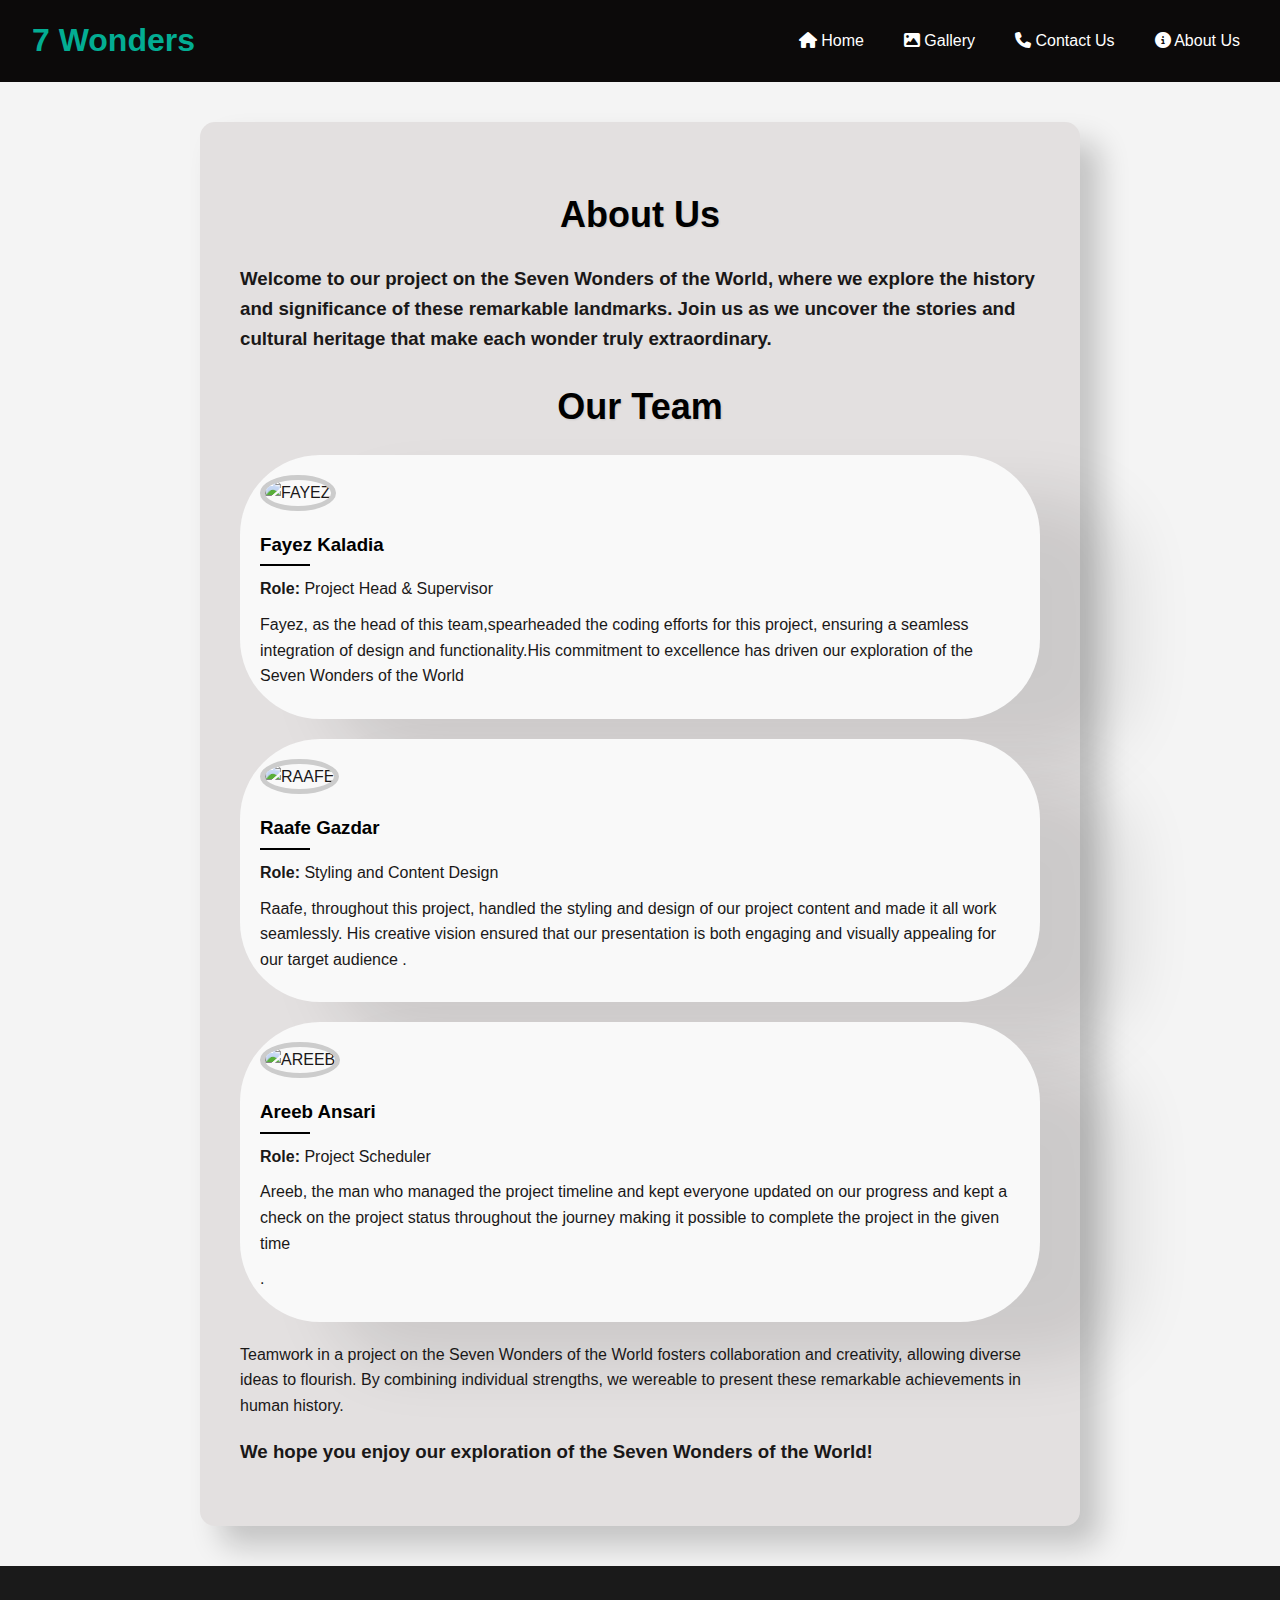
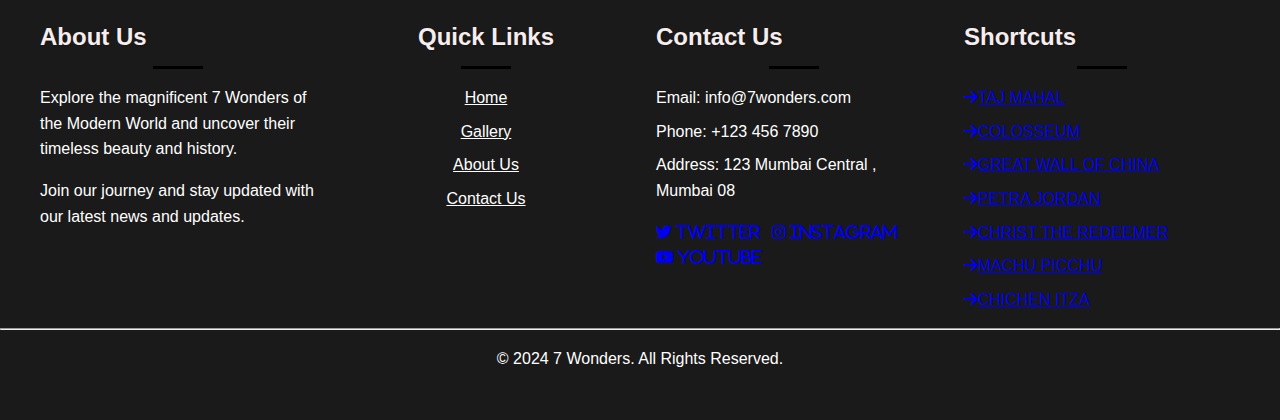
==== About Us.html @ 769752ef "added index.html" ====
<!DOCTYPE html>
<html lang="en">
<head>
    <meta charset="UTF-8">
    <meta name="viewport" content="width=device-width, initial-scale=1.0">
    <title>About Us</title>
    <link rel="stylesheet" href="Style.css">
    <link rel="stylesheet" href="https://cdnjs.cloudflare.com/ajax/libs/font-awesome/6.1.1/css/all.min.css">
    <style>
    .navbar {
    height: 50px;
    background-color: #0C0A0A;
    display: flex;
    justify-content: space-between;
    align-items: center;
    padding: 1rem 2rem;
    transition: background-color 0.3s ease;
    }

        body {
            font-family: 'Arial', sans-serif;
            background-color: #f4f4f4;
            color: #1a1818;
            line-height: 1.6;
            margin: 0;
            padding: 0;
        }

        .container {
            background: #e3e0e0;
            padding: 40px;
            border-radius: 15px;
            box-shadow: 20px 20px 30px rgba(0, 0, 0, 0.2);
            width: 80%;
            max-width: 800px;
            margin: 40px auto;
            transition: transform 0.3s, box-shadow 0.3s;
        }

        .container:hover {
            transform: translateY(-50px);
            box-shadow: 40px 32px 40px rgba(0, 0, 0, 0.3);
        }

        h1 {
            text-align: center;
            margin-bottom: 20px;
            font-size: 36px;
            font-weight: bold;
            color: #000;
            text-shadow: 1px 1px 2px rgba(0, 0, 0, 0.1);
        }

        h2 {
            color: #f7eded;
            margin-top: 20px;
            position: relative;
        }

        h2::after {
            content: '';
            display: block;
            height: 3px;
            background: #000;
            width: 50px;
            margin: 10px auto;
            transition: width 0.4s ease;
        }

        h2:hover::after {
            width: 100px;
        }

        .img
        {
            width: 300px;
            height: 300px;
            border-radius: 50%;
            border: 5px solid #ccc;
        }
        .team-member {
            margin-bottom: 20px;
            background-color: #f9f9f9;
            padding: 20px;
            border-radius: 80px;
            box-shadow: 90px 40px 65px rgba(0, 0, 0, 0.1);
            transition: transform 0.3s, box-shadow 0.3s;
        }

        .team-member:hover {
            transform: translateY(-30px);
            box-shadow: 0px 8px 30px rgba(0, 0, 0, 0.2);
        }

        .team-member h3 {
            margin-bottom: 10px;
            color: #000;
            position: relative;
        }

        .team-member h3::after {
            content: '';
            display: block;
            height: 2px;
            background: #000;
            width: 50px;
            margin-top: 5px;
        }

        .team-member p {
            margin: 10px 0;
        }

        @media (max-width: 600px) {
            .container {
                padding: 20px;
            }

            h1 {
                font-size: 28px;
            }

            h2 {
                font-size: 22px;
            }
        }
    </style>
</head>
<body>
    <nav class="navbar">
        <div class="logo">7 Wonders</div>
        <ul class="nav-links">
            <li><a href="index.html"><i class="fa-solid fa-house"></i> Home</a></li>
            <li><a href="Gallery.html"><i class="fa-solid fa-image"></i> Gallery</a></li>
            <li><a href="Contact Us.html"><i class="fa-solid fa-phone"></i> Contact Us</a></li>
            <li><a href="About Us.html"><i class="fa-solid fa-circle-info"></i> About Us</a></li>
        </ul>
    </nav>
    <div class="container">
        <h1>About Us</h1>
        <h3>Welcome to our project on the Seven Wonders of the World, where we explore the history and significance of these remarkable landmarks. Join us as we uncover the stories and cultural heritage that make each wonder truly extraordinary.</h3>

        <center><h1>Our Team</h1></center>
        <div class="team-member">
            <img class="img" src="Images/FAYU.jpg" alt="FAYEZ">
            <h3>Fayez Kaladia</h3>
            <p><strong>Role:</strong> Project Head & Supervisor</p>
            <p>Fayez, as the head of this team,spearheaded the coding efforts for this project, ensuring a seamless integration of design and functionality.His commitment to excellence has driven our exploration of the Seven Wonders of the World</p>
        </div>

        <div class="team-member">
            <img class="img" src="Images/Me.jpg" alt="RAAFE">
            <h3>Raafe Gazdar</h3>
            <p><strong>Role:</strong> Styling and Content Design</p>
            <p>Raafe, throughout this project, handled the styling and design of our project content and made it all work seamlessly. His creative vision ensured that our presentation is both engaging and visually appealing for our target audience .</p>
        </div>

        <div class="team-member">
            <img class="img" src="Images/AREE.jpg" alt="AREEB">
            <h3>Areeb Ansari</h3>
            <p><strong>Role:</strong> Project Scheduler</p>
            <p> Areeb, the man who managed the project timeline and kept everyone updated on our progress and kept a check on the project status throughout the journey making it possible to complete the project in the given time </p>.</p>
        </div>
        <p>Teamwork in a project on the Seven Wonders of the World fosters collaboration and creativity, allowing diverse ideas to flourish. By combining individual strengths, we wereable to present these remarkable achievements in human history.</p>

        <h3>We hope you enjoy our exploration of the Seven Wonders of the World!</h3>
    </div>
    <footer>
        <div class="footer-container">
            <div class="footer-about">
                <h2>About Us</h2>
                <p>Explore the magnificent 7 Wonders of the Modern World and uncover their timeless beauty and history.</p>
                <p>Join our journey and stay updated with our latest news and updates.</p>
            </div>

            <div class="footer-links">
               <center><h2>Quick Links</h2></center>
                <ul>
                    <center>
                    <li><a href="index.html">Home</a></li>
                    <li><a href="Gallery.html">Gallery</a></li>
                    <li><a href="About Us.html">About Us</a></li>
                    <li><a href="Contact Us.html">Contact Us</a></li>
                    </center>
                </ul>
            </div>

            <div class="footer-contact">
                <h2>Contact Us</h2>
                <p>Email: info@7wonders.com</p>
                <p>Phone: +123 456 7890</p>
                <p>Address: 123 Mumbai Central , Mumbai 08</p>
                <div class="social-icons">
                    <a href="https://x.com/tajmahal"><i class="fa-brands fa-twitter"> Twitter</a></i>
                    <a href="https://www.instagram.com/tajmahalindiaofficial/?hl=en"><i class="fa-brands fa-instagram"> Instagram</a></i>
                    <a href="https://www.youtube.com/watch?v=mJCEVIiuiPc"><i class="fa-brands fa-youtube"> Youtube</a></i>
                </div>
            </div>
            
            <div class="footer-newsletter">
                <h2>Shortcuts</h2>
                <p> <a href="taj.html"><i class="fa-solid fa-arrow-right"></i>TAJ MAHAL</a></p>
                <p> <a href="colosseum.html"><i class="fa-solid fa-arrow-right"></i>COLOSSEUM</a></p>
                <p> <a href="gwc.html"><i class="fa-solid fa-arrow-right"></i>GREAT WALL OF CHINA</a></p>
                <p> <a href="petra.html"><i class="fa-solid fa-arrow-right"></i>PETRA JORDAN</a></p>
                <p> <a href="christ.html"><i class="fa-solid fa-arrow-right"></i>CHRIST THE REDEEMER</a></p>
                <p> <a href="machupicchu.html"><i class="fa-solid fa-arrow-right"></i>MACHU PICCHU</a></p>
                <p> <a href="chichen itza.html"><i class="fa-solid fa-arrow-right"></i>CHICHEN ITZA</a></p>
            </div>
        </div><hr>

        <div class="footer-bottom">
          <center> <p>&copy; 2024 7 Wonders. All Rights Reserved.</p></center>
        </div>
    </footer>
</body>
</html>
---- Style.css ----
body, html {
    margin: 0;
    padding: 0;
    font-family: 'Arial', sans-serif;
    box-sizing: border-box;
    background-color: #f4f4f4;
}

header {
    width: 100%;
    background-color: #1a1a1a;
    color: #fff;
    box-shadow: 0 2px 5px rgba(0, 0, 0, 0.2);
}

.navbar {
    background-color: #0C0A0A;
    display: flex;
    justify-content: space-between;
    align-items: center;
    padding: 1rem 2rem;
    transition: background-color 0.3s ease;
}

.logo {
    color: rgb(3, 173, 147);
    font-size: 2rem;
    font-weight: bold;
    animation: slideInLeft 1s ease-out;
}

@keyframes slideInLeft {
    from {
        opacity: 0;
        transform: translateX(-100%);
    }
    to {
        opacity: 1;
        transform: translateX(0);
    }
}

.nav-links {
    list-style: none;
    display: flex;
}

.nav-links li {
    margin-left: 1.5rem;
    position: relative;
}

.nav-links a {
    color: white;
    text-decoration: none;
    font-size: 1rem;
    padding: 0.5rem;
    transition: color 0.3s, background-color 0.3s;
}

.nav-links a:hover {
    color: #1a1a1a;
    background-color: #ff9800;
    border-radius: 5px;
}

.hero {
    text-align: center;
    padding: 4rem 2rem;
    background-color: #000000;
    color: #fff;
    animation: fadeIn 2s ease-in;
}

@keyframes fadeIn {
    from {
        opacity: 0;
    }
    to {
        opacity: 1;
    }
}

.hero h1 {
    font-size: 2.5rem;
    margin-bottom: 1rem;
}

.hero p {
    font-size: 1.2rem;
}

.swiper-container {
    width: 100%;
    height: 500px;
    margin: 2rem 0;
    border-radius: 10px;
    overflow: hidden;
    box-shadow: 0 4px 8px rgba(0, 0, 0, 0.2);
}

.swiper-slide {
    display: flex;
    align-items: center;
    justify-content: center;
}

.swiper-slide img {
    width: 100%;
    height: auto;
    object-fit: cover;
}

.swiper-pagination-bullet-active {
    background: #ff9800;
}
.swiper-container {
    width: 100%;
    height: 750px; /* Set the desired height for the slider */
    margin: 2rem 0;
    border-radius: 10px;
    overflow: hidden;
    box-shadow: 0 4px 8px rgba(0, 0, 0, 0.2);
}

.swiper-slide {
    display: flex;
    align-items: center;
    justify-content: center;
    position: relative;
    width: 100%;
    height: 100%;
}

.swiper-slide img {
    width: 100%;
    height: 100%;
    object-fit: cover; /* Ensures the image covers the container without distortion */
}
/* Footer Styling */
footer {
    background-color: #1a1a1a;
    color: #fff;
    padding: 2rem 0;
    position: relative;
    overflow: hidden;
}

.footer-container {
    display: grid;
    grid-template-columns: repeat(auto-fit, minmax(250px, 1fr));
    gap: 2rem;
    max-width: 1200px;
    margin: 0 auto;
    padding: 0 1rem;
}

.footer-container div {
    position: relative;
}

.footer-about,
.footer-links,
.footer-contact,
.footer-newsletter {
    animation: fadeInUp 1s ease-in-out;
}

@keyframes fadeInUp {
    from {
        opacity: 0;
        transform: translateY(20px);
    }
    to {
        opacity: 1;
        transform: translateY(0);
    }
}

.footer-about h2,
.footer-links h2,
.footer-contact h2,
.footer-newsletter h2 {
    font-size: 1.5rem;
    margin-bottom: 1rem;
}

.footer-links ul {
    list-style: none;
    padding: 0;
}

.footer-links ul li {
    margin: 0.5rem 0;
}

.footer-links ul li a {
    color: #fff;
    transition: color 0.3s;
}

.footer-links ul li a:hover {
    color: #ff9800;
}

.footer-contact p,
.footer-newsletter p {
    margin: 0.5rem 0;
}

.social-icons {
    margin-top: 1rem;
}

.social-icons a {
    display: inline-block;
    margin-right: 0.5rem;
    transition: transform 0.3s;
}

.social-icons a img {
    width: 24px;
    height: 24px;
}
.info-box {
    background: linear-gradient(135deg, #ffffff, #f0f0f0);
    border: 1px solid #ddd;
    border-radius: 12px;
    padding: 2rem;
    margin: 2rem auto;
    max-width: 1200px;
    box-shadow: 0 6px 12px rgba(0, 0, 0, 0.1);
    position: relative;
    overflow: hidden;
    text-align: center;
}

.info-box::before {
    content: '';
    position: absolute;
    top: -10%;
    left: -10%;
    width: 120%;
    height: 120%;
    background: rgba(0, 0, 0, 0.05);
    border-radius: 50%;
    z-index: 0;
    transform: rotate(-30deg);
}

.info-box h2 {
    font-size: 2.5rem;
    color: #333;
    margin-bottom: 1.5rem;
    position: relative;
    z-index: 1;
}

.info-box p {
    font-size: 1.1rem;
    line-height: 1.8;
    color: #666;
    margin-bottom: 1.5rem;
    position: relative;
    z-index: 1;
}

.info-box ul {
    list-style-type: none;
    padding: 0;
    margin: 0;
    position: relative;
    z-index: 1;
}

.info-box ul li {
    margin-bottom: 1.5rem;
    background: #fff;
    padding: 1rem;
    border-radius: 8px;
    box-shadow: 0 2px 6px rgba(0, 0, 0, 0.1);
    transition: transform 0.3s, box-shadow 0.3s;
}

.info-box ul li:hover {
    transform: translateY(-5px);
    box-shadow: 0 4px 8px rgba(0, 0, 0, 0.2);
}

.info-box ul li strong {
    display: block;
    font-size: 1.3rem;
    color: #333;
    margin-bottom: 0.5rem;
}

.hero {
    background: url('https://example.com/hero-background.jpg') no-repeat center center/cover;
    background-color: #0c0a0a;
    color: #f8f4f4;
    padding: 4rem 2rem;
    text-align: center;
}

.hero-content h1 {
    font-size: 3rem;
    margin-bottom: 1rem;
}

.hero-content p {
    font-size: 1.25rem;
    margin-bottom: 2rem;
}

.btn-primary {
    background-color: #dfb019;
    color: #d6d0d0;
    padding: 0.75rem 1.5rem;
    text-decoration: none;
    border-radius: 5px;
    font-size: 1rem;
    transition: background-color 0.3s;
}

.btn-primary:hover {
    background-color: #7272f5;
}

.featured {
    padding: 2rem;
    text-align: center;
}

.featured-container {
    display: flex;
    flex-wrap: wrap;
    gap: 1.5rem;
    justify-content: center;
}

.featured-item {
    background: #fff;
    border-radius: 8px;
    box-shadow: 0 4px 8px rgba(0, 0, 0, 0.1);
    overflow: hidden;
    width: 300px;
    text-align: left;
}

.featured-item img {
    width: 100%;
    height: auto;
}

.featured-item h3 {
    font-size: 1.5rem;
    margin: 0.5rem 1rem;
}

.featured-item p {
    margin: 0 1rem 1rem;
}

.map {
    padding: 2rem;
    text-align: center;
}

.map iframe {
    border: none;
}

.infographic {
    padding: 4rem 2rem;
    background-color: #f5f5f5;
    text-align: center;
}

.infographic-content {
    display: flex;
    justify-content: center;
    gap: 2rem;
}

.stat {
    background: #497a00ba;
    color: #fff;
    padding: 2rem;
    border-radius: 8px;
    box-shadow: 0 4px 8px rgba(0, 0, 0, 0.1);
}

.stat h3 {
    font-size: 1.5rem;
    margin-bottom: 1rem;
}

.stat p {
    font-size: 2rem;
}

.taj-facts {
    background: #ebe6e6;
    padding: 50px 0;
    text-align: center;
}

.taj-facts h1 {
    font-size: 3em;
    font-family: 'Courier New', Courier, monospace;
    margin-bottom: 20px;
}

.taj-facts p {
    font-size: 1.6em;
    font-family: 'Franklin Gothic Medium', 'Arial Narrow', Arial, sans-serif;
    margin-bottom: 40px;
}

.facts-grid {
    display: flex;
    flex-wrap: wrap;
    justify-content: space-around;
    gap: 6px;
    font-size: 19px;
    font-family: 'Times New Roman', Times, serif;
    color: #01080f;
    
}

.fact {
    background: #3f9dd3;
    border-radius: 90px;
    box-shadow: 50px 20px 20px rgba(0, 0, 0, 0.1);
    padding: 50px;
    width: 45%;
    max-width: 300px;
}

.fact h2 {
    font-size: 1.5em;
    margin-bottom: 10px;
}

.taj-history {
    background: #ebd8d8;
    padding: 50px 0;
    text-align: center;
}

.taj-history h2 {
    font-size: 3.4em;
    margin-bottom: 20px;
}

.taj-history p {
    font-size: 2em;
}

.taj-details {
    background: #fdfbfb;
    padding: 50px 0;
    text-align: center;
}

.taj-details h2 {
    font-size: 3.5em;
    margin-bottom: 20px;
}

.taj-details p {
    font-size: 2em;
}

@keyframes fadeInDown {
    from {
        opacity: 0;
        transform: translateY(-20px);
    }
    to {
        opacity: 1;
        transform: translateY(0);
    }
}

@keyframes fadeInUp {
    from {
        opacity: 0;
        transform: translateY(20px);
    }
    to {
        opacity: 1;
        transform: translateY(0);
    }
}

@keyframes fadeInLeft {
    from {
        opacity: 0;
        transform: translateX(-20px);
    }
    to {
        opacity: 1;
        transform: translateX(0);
    }
}

@keyframes fadeInRight {
    from {
        opacity: 0;
        transform: translateX(20px);
    }
    to {
        opacity: 1;
        transform: translateX(0);
    }
}

.animate__fadeInDown {
    animation: fadeInDown 2s ease-out;
}

.animate__fadeInUp {
    animation: fadeInUp 2s ease-out;
}

.animate__fadeInLeft {
    animation: fadeInLeft 2s ease-out;
}

.animate__fadeInRight {
    animation: fadeInRight 2s ease-out;
}

.animate__fadeIn {
    animation: fadeIn 2s ease-out;
}

body {
    font-family: 'Roboto', sans-serif;
    background: #fafafa;
    color: #333;
}

h2 {
    font-size: 2.5em;
    color: #444;
    margin-bottom: 20px;
    text-shadow: 1px 1px 2px rgba(0, 0, 0, 0.2);
}

img {
    transition: transform 0.3s ease, box-shadow 0.3s ease;
}

img:hover {
    transform: scale(1.05);
    box-shadow: 0 4px 8px rgba(0, 0, 0, 0.3);
}

.taj-info {
    background: #fff;
    padding: 50px 0;
    text-align: center;
}

.taj-info h2 {
    font-size: 2.5em;
    margin-bottom: 20px;
}

.info-content {
    display: flex;
    flex-direction: column;
    align-items: center;
    gap: 20px;
}

.info-box {
    background: #f9f9f9;
    border: 1px solid #ddd;
    border-radius: 8px;
    padding: 20px;
    width: 80%;
    max-width: 600px;
}

.info-box h3 {
    font-size: 1.8em;
    margin-bottom: 15px;
}

.did-you-know {
    background: #fff;
    padding: 50px 0;
    text-align: center;
}

.did-you-know h2 {
    font-size: 2.5em;
    margin-bottom: 30px;
}

.knowledge-boxes {
    display: flex;
    flex-wrap: wrap;
    gap: 20px;
    justify-content: center;
}

.knowledge-box {
    background: #f4f4f4;
    border: 1px solid #ddd;
    border-radius: 8px;
    padding: 20px;
    width: 300px;
}

.knowledge-box h3 {
    font-size: 1.5em;
    margin-bottom: 10px;
}

.knowledge-box p {
    font-size: 1.1em;
    line-height: 1.6;
}

.taj-important-details {
    background: #fff;
    padding: 5px ;
    text-align: center;
}

.taj-important-details h2 {
    font-size: 2.5em;
    margin-bottom: 30px;
}

.details-wrapper {
    display: flex;
    justify-content: space-between;
    align-items: center;
    flex-wrap: wrap; 
    gap: 10px; 
}

.details-box {
    background: #dbdada;
    border: 1px solid #fd0707;
    border-radius: 50px;
    padding: 40px;
    width: 100%;
    max-width: 600px;
    box-shadow: 0 4px 8px rgba(0,0,0,0.1);
    margin: 0 auto;
}

.detail-item {
    margin-bottom: 20px;
}

.detail-item h3 {
    font-size: 1.8em;
    margin-bottom: 10px;
}

.detail-item p {
    font-size: 1.1em;
    line-height: 1.6;
}

.image-side {
    flex: 1;
    max-width: 500px; 
    min-width: 300px; 
}

.image-side img {
    width: 100%;
    height: auto;
    border-radius: 8px; 
    box-shadow: 0 4px 8px rgba(0,0,0,0.1); 
}


.map-section {
    background: #fff; 
    padding: 50px 0;
    text-align: center;
}

.map-section h2 {
    font-size: 2.5em; 
    margin-bottom: 30px; 
}

.map-embed iframe {
    width: 100%;
    height: 450px; 
    border: none;
    border-radius: 8px;
    box-shadow: 0 4px 8px rgba(0,0,0,0.1); 
}


.map-section {
    background: #fff; 
    padding: 50px 0;
    text-align: center;
}

.map-section h2 {
    font-size: 2.5em;
    margin-bottom: 30px; 
}

.map-embed iframe {
    width: 100%;
    height: 450px;     border: none;
    border-radius: 8px; 
    box-shadow: 0 4px 8px rgba(0,0,0,0.1); 
    
}

.moving-text-section {
    background: #fc2929; 
    padding: 20px 0;
    overflow: hidden; 
    position: relative;
    width: 100%;
    height: 60px; 
}

.moving-text {
    position: absolute;
    white-space: nowrap; 
    animation: scroll-text 10s linear infinite; 
    font-size: 1.8em; 
}

@keyframes scroll-text {
    from {
        transform: translateX(100%); 
    }
    to {
        transform: translateX(-100%); 
    }
}

/* Tooltip Container */
.tooltip-container {
    position: relative; /* Needed for positioning the tooltip */
    display: inline-block; /* Allows the tooltip to appear next to the element */
    cursor: pointer; /* Changes cursor to pointer for better user experience */
}

/* Tooltip Text */
.tooltip-text {
    visibility: hidden; /* Hidden by default */
    width: 120px; /* Width of the tooltip */
    background-color: #c4a8a8; /* Background color of the tooltip */
    color: #eb0606; /* Text color */
    text-align: center; /* Center text */
    border-radius: 5px; /* Rounded corners */
    padding: 5px 0; /* Padding */
    position: absolute; /* Positioned relative to the container */
    z-index: 1; /* Ensure tooltip is on top */
    bottom: 125%; /* Position above the container */
    left: 50%; /* Center horizontally */
    margin-left: -60px; /* Offset the tooltip by half its width */
    opacity: 0; /* Hidden by default */
    transition: opacity 0.3s; /* Smooth fade-in effect */
}

/* Tooltip Arrow */
.tooltip-text::after {
    content: " "; /* Empty content */
    position: absolute; /* Position relative to the tooltip */
    top: 100%; /* Position below the tooltip */
    left: 50%; /* Center horizontally */
    margin-left: -5px; /* Offset horizontally */
    border-width: 5px; /* Arrow size */
    border-style: solid; 
    border-color: #bbf51d transparent transparent transparent; /* Arrow color */
}

.tooltip-container:hover .tooltip-text 
{
    visibility: visible;
    opacity: 1;
}
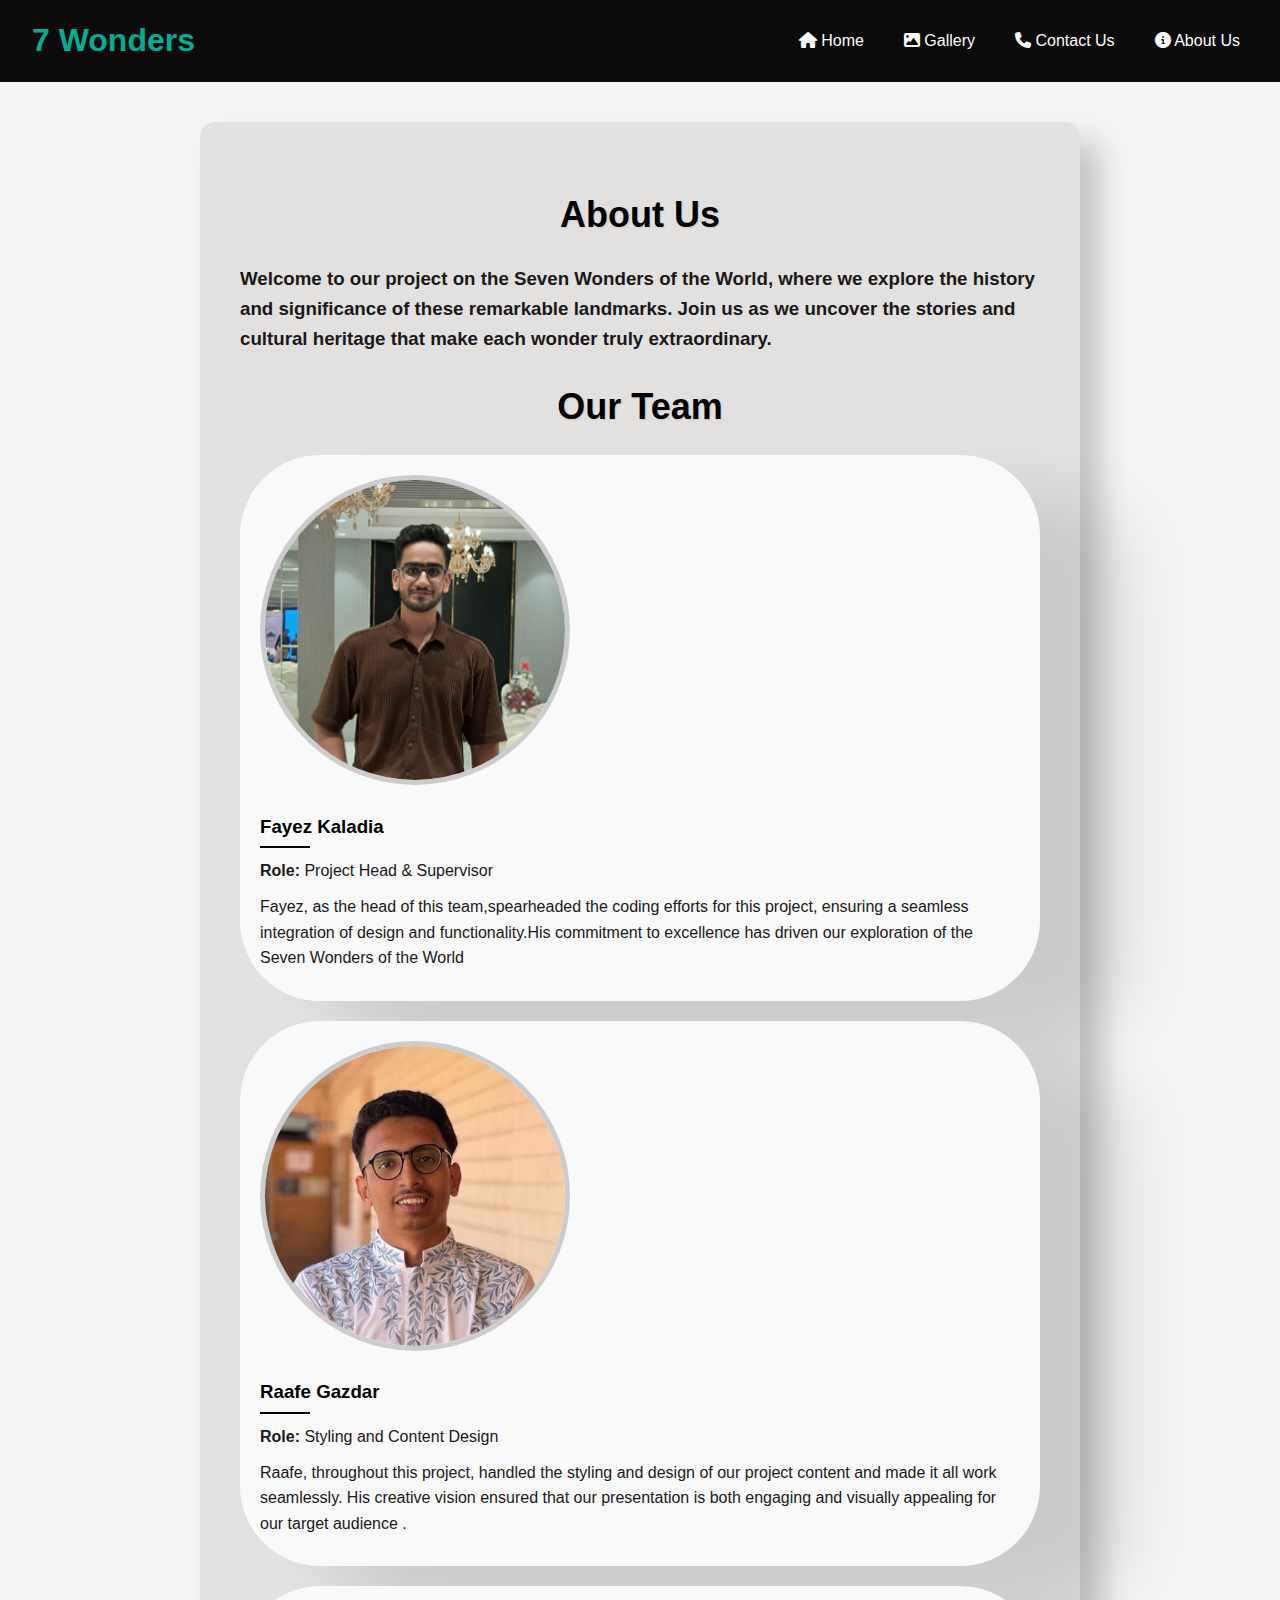
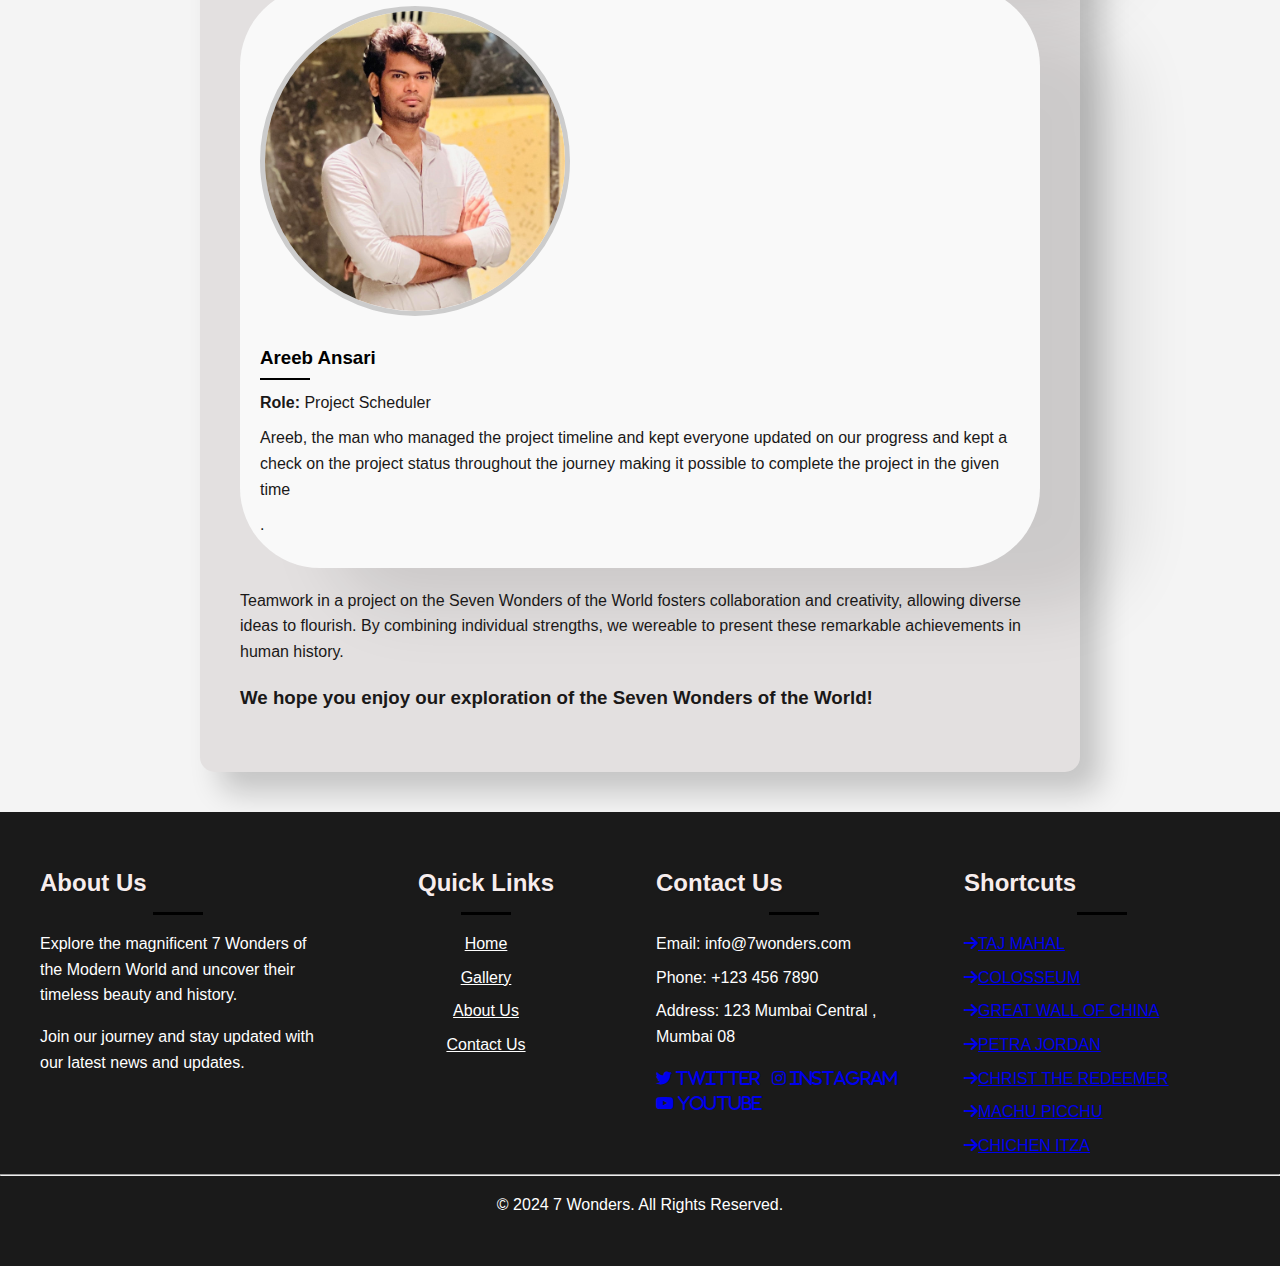
==== commit 55ecc62c: "Update About Us.html" ====
--- a/About Us.html
+++ b/About Us.html
@@ -142,21 +142,21 @@
 
         <center><h1>Our Team</h1></center>
         <div class="team-member">
-            <img class="img" src="Images/FAYU.jpg" alt="FAYEZ">
+            <img class="img" src="FAYU.jpg" alt="FAYEZ">
             <h3>Fayez Kaladia</h3>
             <p><strong>Role:</strong> Project Head & Supervisor</p>
             <p>Fayez, as the head of this team,spearheaded the coding efforts for this project, ensuring a seamless integration of design and functionality.His commitment to excellence has driven our exploration of the Seven Wonders of the World</p>
         </div>
 
         <div class="team-member">
-            <img class="img" src="Images/Me.jpg" alt="RAAFE">
+            <img class="img" src="Me.jpg" alt="RAAFE">
             <h3>Raafe Gazdar</h3>
             <p><strong>Role:</strong> Styling and Content Design</p>
             <p>Raafe, throughout this project, handled the styling and design of our project content and made it all work seamlessly. His creative vision ensured that our presentation is both engaging and visually appealing for our target audience .</p>
         </div>
 
         <div class="team-member">
-            <img class="img" src="Images/AREE.jpg" alt="AREEB">
+            <img class="img" src="AREE.jpg" alt="AREEB">
             <h3>Areeb Ansari</h3>
             <p><strong>Role:</strong> Project Scheduler</p>
             <p> Areeb, the man who managed the project timeline and kept everyone updated on our progress and kept a check on the project status throughout the journey making it possible to complete the project in the given time </p>.</p>
